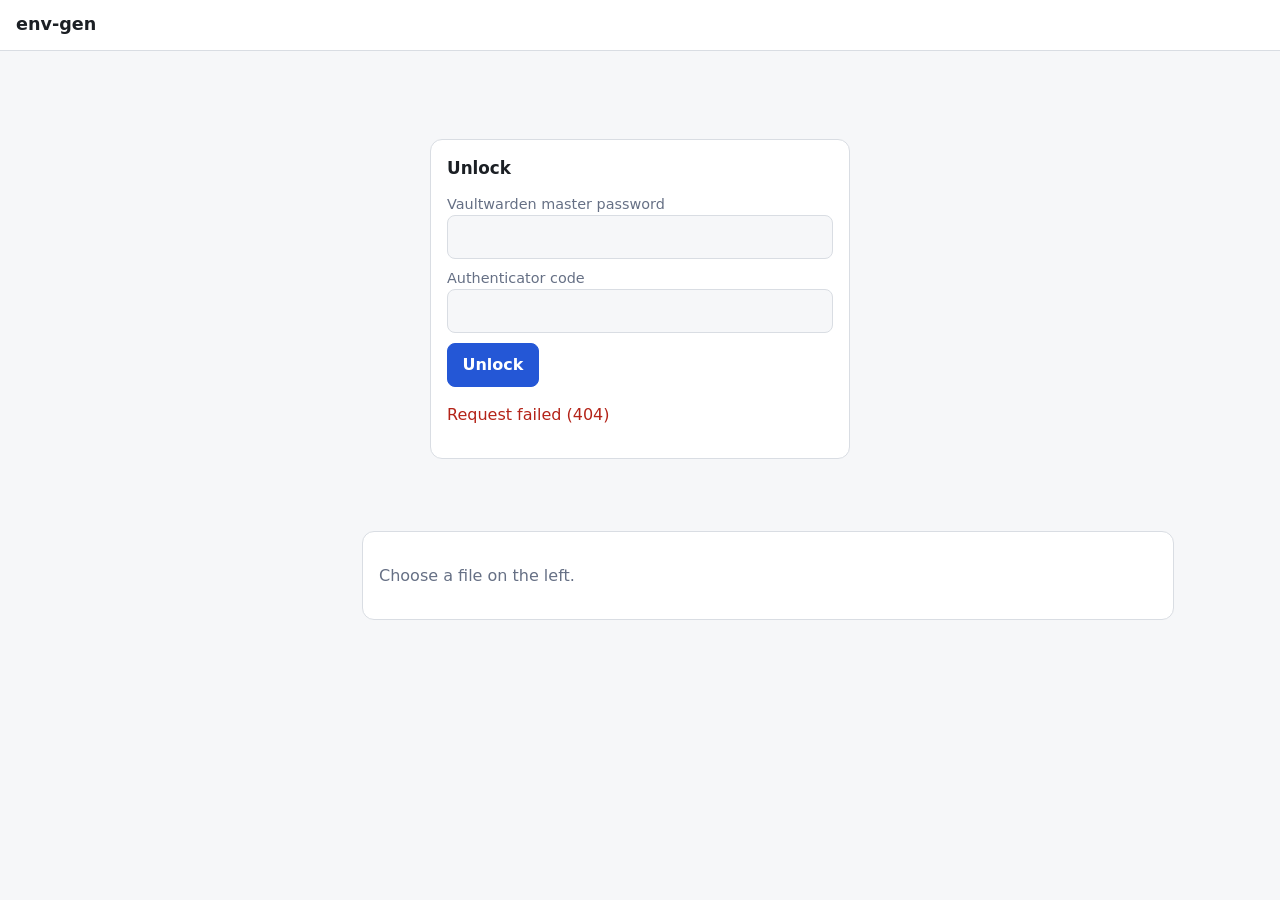
==== env-gen/webui/index.html @ c2edde37 "env-gen: web UI (env editor, vault status) with 2FA login, sandboxed files and hardened headers Co-A" ====
<!doctype html>
<html lang="en">
<head>
<meta charset="utf-8">
<meta name="viewport" content="width=device-width, initial-scale=1">
<meta name="color-scheme" content="light dark">
<title>env-gen</title>
<link rel="stylesheet" href="style.css">
</head>
<body>
<header>
  <h1>env-gen</h1>
  <span id="vault" class="pill" hidden></span>
  <button id="logout" class="ghost" hidden>Log out</button>
</header>
<main>
  <section id="login" class="card" hidden>
    <h2>Unlock</h2>
    <form id="loginform" autocomplete="off">
      <label>Vaultwarden master password
        <input id="pw" type="password" autocomplete="current-password" required>
      </label>
      <label>Authenticator code
        <input id="code" inputmode="numeric" pattern="[0-9]{6}" maxlength="6" autocomplete="one-time-code" required>
      </label>
      <button type="submit" class="primary">Unlock</button>
      <p id="loginerr" class="err" role="alert"></p>
    </form>
  </section>

  <div id="app" hidden>
    <nav id="projects" aria-label="Projects"></nav>
    <section id="editor" class="card">
      <p class="muted">Choose a file on the left.</p>
    </section>
  </div>
</main>
<script src="app.js"></script>
</body>
</html>
---- env-gen/webui/style.css ----
:root {
  --bg: #f6f7f9; --card: #fff; --fg: #1b1f24; --muted: #667085; --line: #d9dde3;
  --accent: #2457d6; --accent-fg: #fff; --err: #b42318; --ok: #067647; --warn: #b54708;
  --mono: ui-monospace, SFMono-Regular, Menlo, Consolas, monospace;
}
@media (prefers-color-scheme: dark) {
  :root { --bg: #0f1216; --card: #171b21; --fg: #e6e8eb; --muted: #98a2b3; --line: #2a303a;
    --accent: #6b94ff; --accent-fg: #0b1020; --err: #ff8a80; --ok: #6ce9a6; --warn: #fdb022; }
}
* { box-sizing: border-box; }
body { margin: 0; background: var(--bg); color: var(--fg); font: 16px/1.45 system-ui, sans-serif; }
header { display: flex; align-items: center; gap: .75rem; padding: .75rem 1rem; border-bottom: 1px solid var(--line); background: var(--card); position: sticky; top: 0; z-index: 2; }
header h1 { font-size: 1.1rem; margin: 0; flex: 1; }
main { max-width: 1100px; margin: 0 auto; padding: 1rem; }
#app { display: grid; grid-template-columns: 240px 1fr; gap: 1rem; }
@media (max-width: 760px) { #app { grid-template-columns: 1fr; } }
.card { background: var(--card); border: 1px solid var(--line); border-radius: 12px; padding: 1rem; }
#login { max-width: 420px; margin: 8vh auto; }
label { display: block; margin: .6rem 0; font-size: .9rem; color: var(--muted); }
input, select { width: 100%; min-height: 44px; padding: .5rem .65rem; font: inherit; color: var(--fg); background: var(--bg); border: 1px solid var(--line); border-radius: 8px; }
input:focus-visible, select:focus-visible, button:focus-visible { outline: 2px solid var(--accent); outline-offset: 1px; }
button { min-height: 44px; padding: .5rem .9rem; font: inherit; border-radius: 8px; border: 1px solid var(--line); background: var(--card); color: var(--fg); cursor: pointer; }
button.primary { background: var(--accent); color: var(--accent-fg); border-color: var(--accent); font-weight: 600; }
button.ghost { background: transparent; }
button.danger { color: var(--err); }
button:disabled { opacity: .55; cursor: default; }
.pill { font-size: .8rem; padding: .2rem .6rem; border-radius: 999px; border: 1px solid var(--line); color: var(--ok); }
.muted { color: var(--muted); }
.err { color: var(--err); min-height: 1.4em; }
.ok { color: var(--ok); }
#projects { display: flex; flex-direction: column; gap: .25rem; }
#projects .dir { font-size: .75rem; text-transform: uppercase; letter-spacing: .05em; color: var(--muted); margin: .75rem 0 .15rem; overflow-wrap: anywhere; }
#projects button { text-align: left; font-family: var(--mono); font-size: .88rem; }
#projects button[aria-current="true"] { border-color: var(--accent); background: color-mix(in srgb, var(--accent) 12%, var(--card)); }
.row { display: grid; grid-template-columns: minmax(120px, 220px) minmax(0, 1fr); gap: .4rem .75rem; align-items: start; padding: .65rem 0; border-top: 1px solid var(--line); }
.row .actions { grid-column: 1 / -1; }
@media (max-width: 760px) { .row { grid-template-columns: 1fr; } }
.row .key { font-family: var(--mono); font-size: .9rem; overflow-wrap: anywhere; }
.row .val { font-family: var(--mono); font-size: .9rem; color: var(--muted); overflow-wrap: anywhere; }
.row .pending { color: var(--warn); }
.row .del { text-decoration: line-through; opacity: .6; }
.actions { display: flex; gap: .4rem; flex-wrap: wrap; }
.panel { grid-column: 1 / -1; border: 1px dashed var(--line); border-radius: 10px; padding: .5rem .85rem; }
.bar { display: flex; flex-wrap: wrap; gap: .6rem; align-items: end; margin-top: 1rem; padding-top: 1rem; border-top: 1px solid var(--line); }
.bar label { flex: 1 1 220px; margin: 0; }
.changes { font-family: var(--mono); font-size: .9rem; white-space: pre-wrap; margin: .75rem 0 0; }
h2 { margin-top: 0; font-size: 1.05rem; }
.badge { font-size: .75rem; padding: .1rem .5rem; border: 1px solid var(--line); border-radius: 6px; color: var(--muted); margin-left: .4rem; }
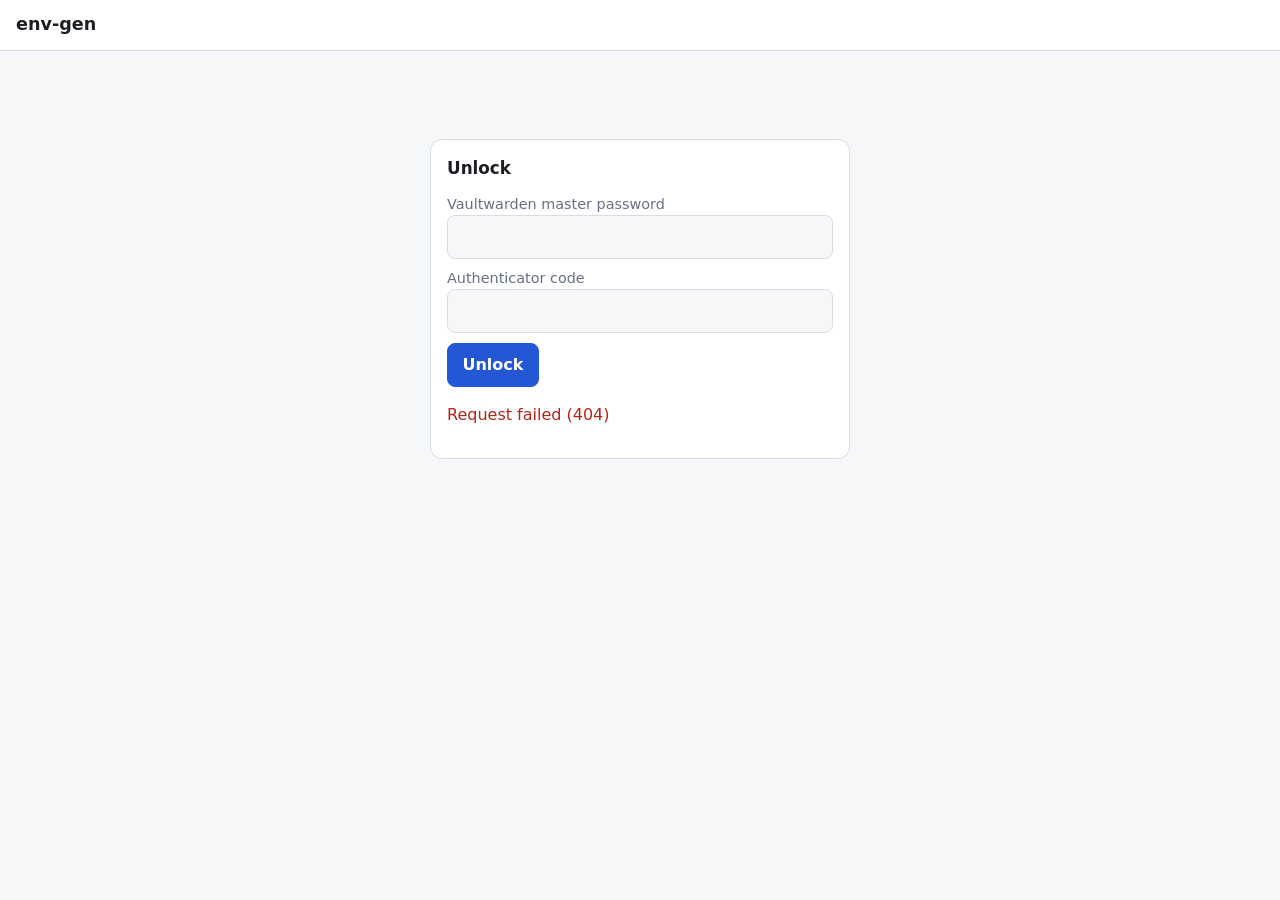
==== commit 593529bc: "env-gen ui: admin sign-in (separate passphrase + TOTP) gating keys, push, pull and vault storing Co-" ====
--- a/env-gen/webui/index.html
+++ b/env-gen/webui/index.html
@@ -11,6 +11,9 @@
 <header>
   <h1>env-gen</h1>
   <span id="vault" class="pill" hidden></span>
+  <span id="adminpill" class="pill admin" hidden></span>
+  <button id="adminbtn" class="ghost" hidden>Admin sign-in</button>
+  <button id="admindrop" class="ghost" hidden>Drop admin</button>
   <button id="logout" class="ghost" hidden>Log out</button>
 </header>
 <main>
@@ -29,11 +32,36 @@
   </section>
 
   <div id="app" hidden>
-    <nav id="projects" aria-label="Projects"></nav>
-    <section id="editor" class="card">
-      <p class="muted">Choose a file on the left.</p>
-    </section>
+    <div id="tabs" role="tablist">
+      <button class="tab" role="tab" data-view="files" aria-selected="true">Files</button>
+      <button class="tab" role="tab" data-view="admin" aria-selected="false">Vault admin</button>
+    </div>
+    <div id="filesview">
+      <nav id="projects" aria-label="Projects"></nav>
+      <section id="editor" class="card">
+        <p class="muted">Choose a file on the left.</p>
+      </section>
+    </div>
+    <div id="adminview" hidden></div>
   </div>
+
+  <dialog id="admindlg">
+    <form id="adminform" autocomplete="off">
+      <h2>Admin sign-in</h2>
+      <p class="muted">Needed for vault keys, push, pull and storing values in the vault. Lasts a few minutes.</p>
+      <label>Admin passphrase
+        <input id="adminpw" type="password" autocomplete="off" required>
+      </label>
+      <label>Admin authenticator code
+        <input id="admincode" inputmode="numeric" pattern="[0-9]{6}" maxlength="6" autocomplete="one-time-code" required>
+      </label>
+      <div class="actions">
+        <button type="submit" class="primary">Sign in</button>
+        <button type="button" id="admincancel">Cancel</button>
+      </div>
+      <p id="adminerr" class="err" role="alert"></p>
+    </form>
+  </dialog>
 </main>
 <script src="app.js"></script>
 </body>
--- a/env-gen/webui/style.css
+++ b/env-gen/webui/style.css
@@ -1,3 +1,4 @@
+[hidden] { display: none !important; }
 :root {
   --bg: #f6f7f9; --card: #fff; --fg: #1b1f24; --muted: #667085; --line: #d9dde3;
   --accent: #2457d6; --accent-fg: #fff; --err: #b42318; --ok: #067647; --warn: #b54708;
@@ -12,8 +13,23 @@
 header { display: flex; align-items: center; gap: .75rem; padding: .75rem 1rem; border-bottom: 1px solid var(--line); background: var(--card); position: sticky; top: 0; z-index: 2; }
 header h1 { font-size: 1.1rem; margin: 0; flex: 1; }
 main { max-width: 1100px; margin: 0 auto; padding: 1rem; }
-#app { display: grid; grid-template-columns: 240px 1fr; gap: 1rem; }
-@media (max-width: 760px) { #app { grid-template-columns: 1fr; } }
+#filesview { display: grid; grid-template-columns: 240px 1fr; gap: 1rem; }
+@media (max-width: 760px) { #filesview { grid-template-columns: 1fr; } }
+#tabs { display: flex; gap: .4rem; margin-bottom: 1rem; }
+.tab[aria-selected="true"] { border-color: var(--accent); background: color-mix(in srgb, var(--accent) 12%, var(--card)); font-weight: 600; }
+#adminview { display: grid; gap: 1rem; }
+.pill.admin { color: var(--warn); }
+dialog { border: 1px solid var(--line); border-radius: 12px; background: var(--card); color: var(--fg); width: min(92vw, 420px); padding: 1rem; }
+dialog::backdrop { background: rgb(0 0 0 / .5); }
+table { width: 100%; border-collapse: collapse; font-size: .92rem; }
+th, td { text-align: left; padding: .45rem .4rem; border-top: 1px solid var(--line); vertical-align: middle; }
+th { color: var(--muted); font-weight: 500; border-top: 0; }
+td.mono { font-family: var(--mono); overflow-wrap: anywhere; }
+.inline { display: grid; grid-template-columns: repeat(auto-fit, minmax(150px, 1fr)); gap: .6rem; align-items: end; }
+.inline label { margin: 0; }
+.check { display: flex; align-items: center; gap: .5rem; color: var(--fg); }
+.check input { width: auto; min-height: 0; }
+
 .card { background: var(--card); border: 1px solid var(--line); border-radius: 12px; padding: 1rem; }
 #login { max-width: 420px; margin: 8vh auto; }
 label { display: block; margin: .6rem 0; font-size: .9rem; color: var(--muted); }
